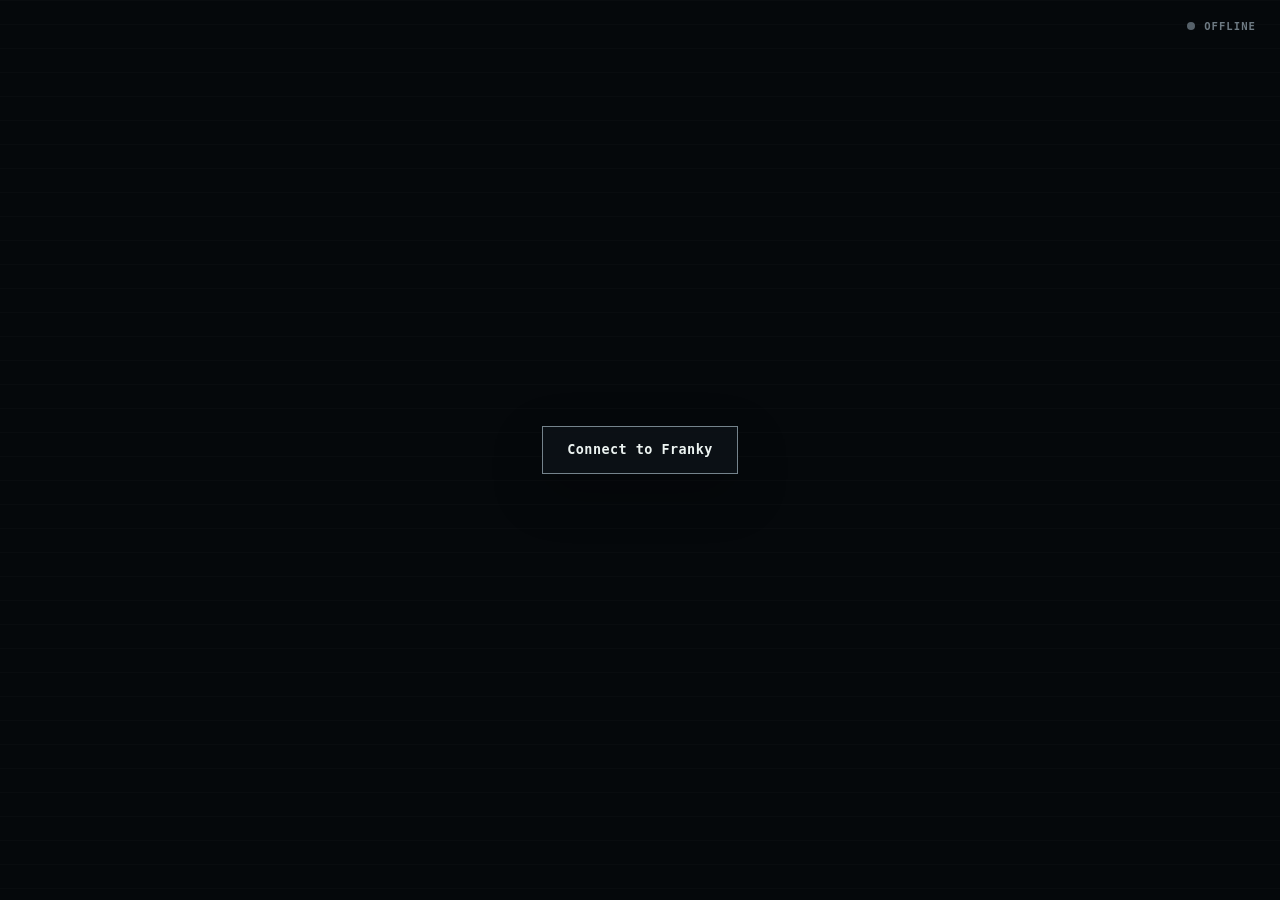
==== tools/franky-control-board/index.html @ a09f7b0f "Add initial Franky voice assistant implementation" ====
<!doctype html>
<html lang="en">
<head>
  <meta charset="utf-8">
  <meta name="viewport" content="width=device-width, initial-scale=1">
  <title>Franky</title>
  <link rel="stylesheet" href="styles.css">
</head>
<body>
  <main id="appRoot" class="app-frame" data-state="offline" data-connected="false">
    <section class="offline-app" aria-label="Franky is offline">
      <div class="offline-indicator"><i class="state-dot"></i><span>Offline</span></div>
      <button id="connectButton" class="offline-connect" type="button">Connect to Franky</button>
    </section>

    <section class="connected-app" aria-label="Franky control board">
      <div class="control-grid">
        <div class="left-stack">
          <section class="module core-module" aria-label="Franky system state">
            <div class="core-stage">
              <div class="heart-wrap">
                <div class="heart" aria-hidden="true">
                  <i class="ring ring-a"></i>
                  <i class="ring ring-b"></i>
                  <i class="ring ring-c"></i>
                  <i class="pulse"></i>
                  <span id="coreCenter" class="core-center">Idle</span>
                </div>
              </div>
              <div class="core-readout">
                <small>Current mode</small>
                <strong id="coreReadout">Ready</strong>
                <div class="readout-row"><span>Wake</span><b id="wakeEngineReadout">Armed</b></div>
                <div class="readout-row"><span>Mic</span><b>Stereo</b></div>
                <div class="readout-row"><span>Link</span><b id="linkReadout">Stable</b></div>
              </div>
            </div>
          </section>

          <nav class="feature-nav" aria-label="Franky features">
            <button class="feature-tab active" type="button" data-feature="audio">Audio</button>
            <button class="feature-tab" type="button" data-feature="leds">LEDs</button>
            <button class="feature-tab" type="button" data-feature="wake">Wake</button>
            <button class="feature-tab" type="button" data-feature="device">Device</button>
          </nav>

          <section class="module feature-module">
            <div class="module-head"><span id="featureTitle">Audio testing</span><span id="featureMeta">Ready</span></div>

            <div class="feature-panel active" data-feature-panel="audio">
              <label class="label-field">
                <span>Label or distance</span>
                <input id="labelInput" type="text" maxlength="60" placeholder="e.g. 12 ft, facing Franky">
              </label>

              <div class="compact-fields">
                <label>Microphone
                  <select id="channelSelect">
                    <option value="mix">Both · mono mix</option>
                    <option value="mic-a">Mic A only</option>
                    <option value="mic-b">Mic B only</option>
                    <option value="stereo" selected>Both · raw stereo</option>
                  </select>
                </label>
                <label>Length
                  <select id="durationSelect">
                    <option value="3000">3 seconds</option>
                    <option value="5000" selected>5 seconds</option>
                    <option value="10000">10 seconds</option>
                    <option value="15000">15 seconds</option>
                  </select>
                </label>
                <label>Gain
                  <select id="gainSelect">
                    <option value="6">6 dB</option>
                    <option value="12">12 dB</option>
                    <option value="18">18 dB</option>
                    <option value="24">24 dB</option>
                    <option value="30" selected>30 dB</option>
                  </select>
                </label>
              </div>

              <div class="action-row">
                <button id="recordButton" class="primary-action" type="button" disabled>Record audio</button>
                <button id="stopButton" class="secondary-action" type="button" disabled>Stop</button>
                <span class="action-status"><strong id="captureStatus">Ready</strong><small id="captureDetail">16 kHz · 16-bit · raw stereo</small></span>
              </div>

              <div class="subhead"><span>Recent recordings</span><button id="clearButton" type="button" disabled>Clear</button></div>
              <div id="emptyState" class="recordings-empty">No recordings in this session.</div>
              <div id="recordings" class="recordings"></div>
            </div>

            <div class="feature-panel" data-feature-panel="leds">
              <div class="led-grid" aria-label="Preview an LED state">
                <button class="led-state state-chip" type="button" data-state="offline" style="--led:#9a531d" disabled><i></i>Offline</button>
                <button class="led-state state-chip" type="button" data-state="idle" style="--led:#22b8c3" disabled><i></i>Idle</button>
                <button class="led-state state-chip" type="button" data-state="listening" style="--led:#2775e8" disabled><i></i>Listening</button>
                <button class="led-state state-chip" type="button" data-state="processing" style="--led:#a34fe0" disabled><i></i>Processing</button>
                <button class="led-state state-chip" type="button" data-state="speaking" style="--led:#f1c98d" disabled><i></i>Speaking</button>
                <button class="led-state state-chip" type="button" data-state="success" style="--led:#34c759" disabled><i></i>Success</button>
                <button class="led-state state-chip" type="button" data-state="error" style="--led:#ff4d57" disabled><i></i>Error</button>
                <button class="led-state state-chip" type="button" data-state="updating" style="--led:#f28b24" disabled><i></i>Updating</button>
              </div>
              <div class="feature-note"><strong>Board LED preview</strong><span>Franky returns to the real system state when activity changes.</span></div>
            </div>

            <div id="wakeMonitor" class="feature-panel" data-feature-panel="wake">
              <div class="wake-card">
                <span id="wakeStatus" class="wake-phrase">Listening for “Hi ESP”</span>
                <p>WakeNet listens locally on the board. Future wake-word candidates are “Yo Franky” and “Franky.”</p>
              </div>
              <div class="wake-stats">
                <div>Session detections<strong id="wakeCount">0</strong></div>
                <div>Last heard<strong id="lastWake">Never</strong></div>
                <div>Transcriber<strong id="sttStatus">Preparing</strong></div>
              </div>
              <div class="transcript-card">
                <span>Last transcript</span>
                <p id="lastTranscript">Say “Hi ESP” and then speak naturally.</p>
                <small id="transcriptMeta">Local Whisper · transcripts are not saved</small>
              </div>
              <div class="feature-note"><strong id="wakeCaptureMode">Natural endpointing enabled</strong><span>Franky stops listening after trailing silence, with a 20-second safety cap.</span></div>
            </div>

            <div class="feature-panel" data-feature-panel="device">
              <div class="device-grid">
                <div><span>Firmware</span><strong>Franky Device v3</strong></div>
                <div><span>Connection</span><strong id="deviceConnection">USB serial</strong></div>
                <div><span>Microphones</span><strong>ES7210 · stereo</strong></div>
                <div><span>Speaker</span><strong>ES8311 · ready</strong></div>
                <div><span>Wake engine</span><strong>WakeNet9</strong></div>
                <div><span>Audio stream</span><strong id="deviceAudioFormat">16 kHz · 16-bit</strong></div>
              </div>
            </div>
          </section>
        </div>

        <section class="module terminal-module" aria-label="Franky output terminal">
          <div class="module-head">
            <span>Franky output</span>
            <span class="terminal-actions">
              <button id="terminalPauseButton" type="button">Pause</button>
              <button id="terminalClearButton" type="button">Clear</button>
              <button id="disconnectButton" class="disconnect-control" type="button">Disconnect</button>
            </span>
          </div>
          <div id="terminalLog" class="terminal-log" role="log" aria-live="polite"></div>
        </section>
      </div>
    </section>
  </main>

  <template id="recordingTemplate">
    <article class="recording-card">
      <div class="recording-topline">
        <div><strong class="recording-label"></strong><small class="recording-meta"></small></div>
        <div class="levels"></div>
      </div>
      <canvas class="waveform" aria-label="Recording waveform"></canvas>
      <div class="playback-row">
        <audio controls preload="metadata"></audio>
        <a class="download-button" download>WAV</a>
        <button class="delete-button" type="button">Remove</button>
      </div>
    </article>
  </template>

  <script src="app.js"></script>
</body>
</html>
---- tools/franky-control-board/styles.css ----
:root {
  color-scheme: dark;
  --canvas: #05070a;
  --app: #080c11;
  --panel: #0b1118;
  --panel-2: #0e151d;
  --line: #202d38;
  --line-strong: #33434f;
  --text: #edf4f3;
  --muted: #80909c;
  --faint: #52616c;
  --core: #43e5dd;
  --core-soft: rgba(67, 229, 221, 0.18);
  --core-faint: rgba(67, 229, 221, 0.07);
  --mono: "Cascadia Code", "SFMono-Regular", Consolas, monospace;
  --sans: Inter, ui-sans-serif, system-ui, -apple-system, BlinkMacSystemFont, "Segoe UI", sans-serif;
}

* { box-sizing: border-box; }

html, body { min-height: 100%; }

body {
  margin: 0;
  background: var(--canvas);
  color: var(--text);
  font-family: var(--sans);
}

button, input, select { font: inherit; }
button, a { -webkit-tap-highlight-color: transparent; }

.app-frame {
  position: relative;
  min-height: 100vh;
  overflow: hidden;
  background:
    linear-gradient(rgba(255, 255, 255, 0.012) 1px, transparent 1px),
    linear-gradient(90deg, rgba(255, 255, 255, 0.012) 1px, transparent 1px),
    var(--app);
  background-size: 26px 26px;
}

.offline-app {
  position: absolute;
  inset: 0;
  z-index: 2;
  display: none;
  min-height: 100vh;
  place-items: center;
  background:
    linear-gradient(rgba(255, 255, 255, 0.014) 1px, transparent 1px),
    #05080b;
  background-size: 100% 24px;
}

.app-frame[data-connected="false"] .offline-app { display: grid; }
.app-frame[data-connected="false"] .connected-app { display: none; }

.offline-indicator {
  position: absolute;
  top: 21px;
  right: 24px;
  display: flex;
  align-items: center;
  gap: 9px;
  color: #6e7a83;
  font: 700 0.66rem/1 var(--mono);
  letter-spacing: 0.1em;
  text-transform: uppercase;
}

.state-dot {
  width: 8px;
  height: 8px;
  border-radius: 50%;
  background: #56616a;
}

.offline-connect {
  border: 1px solid #75838c;
  border-radius: 0;
  padding: 16px 24px;
  background: rgba(12, 17, 22, 0.92);
  color: #ecf3f1;
  cursor: pointer;
  font: 750 0.84rem/1 var(--mono);
  letter-spacing: 0.035em;
  box-shadow: 0 18px 50px rgba(0, 0, 0, 0.28);
  transition: border-color 140ms ease, background 140ms ease, transform 140ms ease;
}

.offline-connect:hover { border-color: #c5d0d4; background: #111820; transform: translateY(-1px); }

.connected-app { min-height: 100vh; padding: 12px; }

.control-grid {
  display: grid;
  grid-template-columns: minmax(365px, 0.78fr) minmax(560px, 1.22fr);
  gap: 10px;
  height: calc(100vh - 24px);
  min-height: 720px;
}

.left-stack {
  display: grid;
  grid-template-rows: 302px 48px minmax(0, 1fr);
  gap: 10px;
  min-width: 0;
  min-height: 0;
}

.module {
  min-width: 0;
  min-height: 0;
  border: 1px solid var(--line);
  background: rgba(11, 17, 24, 0.97);
}

.module-head {
  display: flex;
  justify-content: space-between;
  align-items: center;
  gap: 14px;
  height: 39px;
  padding: 0 12px;
  border-bottom: 1px solid var(--line);
  color: #9aa8b0;
  font: 700 0.61rem/1 var(--mono);
  letter-spacing: 0.075em;
  text-transform: uppercase;
}

.module-head > span:last-child { color: #65747f; }

.core-module { position: relative; overflow: hidden; }

.core-module::after {
  content: "";
  position: absolute;
  inset: 0;
  pointer-events: none;
  background: radial-gradient(circle at 42% 50%, var(--core-faint), transparent 49%);
}

.core-stage {
  position: relative;
  z-index: 1;
  display: grid;
  grid-template-columns: 1fr 112px;
  align-items: center;
  height: 100%;
  padding: 15px 17px 15px 22px;
}

.heart-wrap { display: grid; min-width: 0; place-items: center; }

.heart {
  position: relative;
  display: grid;
  width: 168px;
  height: 168px;
  place-items: center;
  border-radius: 50%;
  color: var(--core);
  filter: drop-shadow(0 0 18px var(--core-soft));
}

.heart .ring { position: absolute; border: 1px solid currentColor; border-radius: 50%; }
.heart .ring-a { inset: 0; border-style: dashed; opacity: 0.22; animation: rotate 18s linear infinite; }
.heart .ring-b { inset: 17px; border-width: 2px; border-right-color: transparent; border-left-color: transparent; opacity: 0.42; animation: rotate-reverse 7s linear infinite; }
.heart .ring-c { inset: 38px; opacity: 0.68; box-shadow: inset 0 0 24px var(--core-soft), 0 0 18px var(--core-soft); animation: breathe 3.4s ease-in-out infinite; }
.heart .pulse { position: absolute; inset: 31px; border: 1px solid currentColor; border-radius: 50%; opacity: 0; }

.heart .core-center {
  position: relative;
  z-index: 2;
  display: grid;
  width: 78px;
  height: 78px;
  place-items: center;
  border: 1px solid currentColor;
  border-radius: 50%;
  background: var(--core-faint);
  box-shadow: inset 0 0 25px var(--core-soft), 0 0 28px var(--core-soft);
  padding: 8px;
  font: 800 0.59rem/1.15 var(--mono);
  letter-spacing: 0.07em;
  text-align: center;
  text-transform: uppercase;
}

.core-readout {
  align-self: stretch;
  display: flex;
  flex-direction: column;
  justify-content: center;
  border-left: 1px solid var(--line);
  padding-left: 14px;
  font-family: var(--mono);
}

.core-readout small { color: #61717c; font-size: 0.54rem; letter-spacing: 0.08em; text-transform: uppercase; }
.core-readout > strong { margin: 5px 0 16px; color: var(--core); font-size: 0.78rem; letter-spacing: 0.05em; text-transform: uppercase; }
.readout-row { display: flex; justify-content: space-between; gap: 8px; margin-top: 8px; color: #697985; font-size: 0.52rem; }
.readout-row b { color: #a2b0b7; font-weight: 600; text-transform: uppercase; }

@keyframes rotate { to { transform: rotate(360deg); } }
@keyframes rotate-reverse { to { transform: rotate(-360deg); } }
@keyframes breathe { 0%, 100% { transform: scale(0.96); opacity: 0.46; } 50% { transform: scale(1.05); opacity: 0.9; } }
@keyframes ping { 0% { transform: scale(0.65); opacity: 0.85; } 100% { transform: scale(1.5); opacity: 0; } }
@keyframes listen { 0%, 100% { transform: scale(0.96); } 50% { transform: scale(1.08); } }
@keyframes speak { 0%, 100% { transform: scale(0.88); } 35% { transform: scale(1.08); } 62% { transform: scale(0.96); } }
@keyframes blink { 0%, 49% { opacity: 1; } 50%, 100% { opacity: 0.28; } }

.app-frame[data-state="offline"] { --core: #b07843; --core-soft: rgba(176, 120, 67, 0.18); --core-faint: rgba(176, 120, 67, 0.07); }
.app-frame[data-state="listening"] { --core: #4c91ff; --core-soft: rgba(76, 145, 255, 0.21); --core-faint: rgba(76, 145, 255, 0.075); }
.app-frame[data-state="listening"] .ring-c { animation: listen 1.2s ease-in-out infinite; }
.app-frame[data-state="listening"] .pulse { animation: ping 1.7s ease-out infinite; }
.app-frame[data-state="processing"] { --core: #b879ff; --core-soft: rgba(184, 121, 255, 0.2); --core-faint: rgba(184, 121, 255, 0.075); }
.app-frame[data-state="processing"] .ring-a { animation-duration: 3s; }
.app-frame[data-state="processing"] .ring-b { animation-duration: 1.3s; }
.app-frame[data-state="speaking"] { --core: #ffbd5c; --core-soft: rgba(255, 189, 92, 0.2); --core-faint: rgba(255, 189, 92, 0.075); }
.app-frame[data-state="speaking"] .ring-c { animation: speak 0.8s ease-in-out infinite; }
.app-frame[data-state="success"] { --core: #74e996; --core-soft: rgba(116, 233, 150, 0.2); --core-faint: rgba(116, 233, 150, 0.075); }
.app-frame[data-state="success"] .pulse { animation: ping 1s ease-out infinite; }
.app-frame[data-state="error"] { --core: #ff626b; --core-soft: rgba(255, 98, 107, 0.22); --core-faint: rgba(255, 98, 107, 0.08); }
.app-frame[data-state="error"] .heart { animation: blink 0.8s steps(1) infinite; }
.app-frame[data-state="updating"] { --core: #ff9360; --core-soft: rgba(255, 147, 96, 0.2); --core-faint: rgba(255, 147, 96, 0.075); }
.app-frame[data-state="updating"] .ring-a { animation-duration: 2s; }

.feature-nav {
  display: grid;
  grid-template-columns: repeat(4, 1fr);
  border: 1px solid var(--line);
  background: #0a0f15;
}

.feature-tab {
  border: 0;
  border-right: 1px solid var(--line);
  border-radius: 0;
  background: transparent;
  color: #71818c;
  cursor: pointer;
  font: 700 0.59rem/1 var(--mono);
  letter-spacing: 0.06em;
  text-transform: uppercase;
}

.feature-tab:last-child { border-right: 0; }
.feature-tab.active { background: #151e27; color: #e4eceb; box-shadow: inset 0 -2px 0 #87959d; }

.feature-module { overflow: hidden; }
.feature-panel { display: none; height: calc(100% - 39px); padding: 14px; overflow: auto; }
.feature-panel.active { display: block; }

.label-field { display: block; margin-bottom: 9px; }
.label-field > span,
.compact-fields label {
  color: #72818c;
  font: 700 0.53rem/1 var(--mono);
  letter-spacing: 0.05em;
  text-transform: uppercase;
}

.compact-fields { display: grid; grid-template-columns: 1.1fr 0.9fr 0.9fr; gap: 8px; }

select, input[type="text"] {
  width: 100%;
  margin-top: 6px;
  border: 1px solid #293640;
  border-radius: 0;
  outline: none;
  padding: 9px 10px;
  background: #080d12;
  color: #dce5e4;
  font: 0.66rem/1.2 var(--mono);
}

select:focus, input[type="text"]:focus { border-color: #687b87; box-shadow: 0 0 0 2px rgba(125, 145, 156, 0.08); }

.action-row { display: flex; align-items: center; gap: 9px; margin-top: 12px; }

.primary-action, .secondary-action {
  border: 1px solid #8d9ba3;
  border-radius: 0;
  padding: 10px 13px;
  background: #dbe4e3;
  color: #091014;
  cursor: pointer;
  font: 800 0.61rem/1 var(--mono);
  letter-spacing: 0.05em;
  text-transform: uppercase;
}

.secondary-action { border-color: #31404b; background: #111820; color: #a9b5bb; }
.primary-action.recording { border-color: #ff6971; background: #ff6971; color: #21070a; }
button:disabled { cursor: not-allowed; opacity: 0.38; }

.action-status {
  display: flex;
  flex-direction: column;
  gap: 3px;
  margin-left: auto;
  color: #657681;
  font: 0.54rem/1.3 var(--mono);
  text-align: right;
}

.action-status strong { color: #aeb9bd; font-weight: 650; }
.action-status small { color: #657681; font: inherit; }

.subhead {
  display: flex;
  justify-content: space-between;
  align-items: center;
  gap: 12px;
  margin: 15px 0 8px;
  padding-top: 12px;
  border-top: 1px solid var(--line);
  color: #9cabb2;
  font: 700 0.56rem/1 var(--mono);
  letter-spacing: 0.07em;
  text-transform: uppercase;
}

.subhead button { border: 0; padding: 0; background: none; color: #667680; cursor: pointer; font: inherit; text-transform: inherit; }

.recordings-empty { padding: 20px 10px; border: 1px dashed #27343e; color: #596973; font: 0.58rem/1.4 var(--mono); text-align: center; }
.recordings { display: grid; gap: 8px; }

.recording-card { border: 1px solid #25323c; padding: 9px; background: #090e14; }
.recording-topline { display: flex; justify-content: space-between; gap: 12px; align-items: flex-start; }
.recording-topline strong { display: block; color: #d4dedd; font: 650 0.61rem/1.25 var(--mono); }
.recording-topline small { display: block; margin-top: 4px; color: #62727d; font: 0.5rem/1.3 var(--mono); }
.levels { display: flex; flex-wrap: wrap; justify-content: flex-end; gap: 4px; }
.level-pill { border: 1px solid #2b3943; padding: 4px 5px; color: #7f8e97; font: 0.48rem/1 var(--mono); }
.waveform { display: block; width: 100%; height: 48px; margin: 8px 0; background: #060a0e; }
.playback-row { display: flex; align-items: center; gap: 7px; }
.playback-row audio { min-width: 140px; height: 32px; flex: 1; }
.download-button, .delete-button { border: 0; background: transparent; color: #7a8a94; font: 700 0.52rem/1 var(--mono); text-decoration: none; text-transform: uppercase; cursor: pointer; }

.led-grid { display: grid; grid-template-columns: repeat(4, 1fr); gap: 8px; }

.led-state {
  display: flex;
  align-items: center;
  gap: 8px;
  min-height: 42px;
  border: 1px solid #293640;
  border-radius: 0;
  padding: 0 10px;
  background: #090e14;
  color: #909da5;
  cursor: pointer;
  font: 650 0.54rem/1 var(--mono);
  text-transform: uppercase;
}

.led-state i { width: 7px; height: 7px; border-radius: 50%; background: var(--led); box-shadow: 0 0 7px color-mix(in srgb, var(--led) 60%, transparent); }
.led-state.active { border-color: #667782; background: #131c24; color: #e2e9e8; }

.feature-note { display: flex; flex-direction: column; gap: 5px; margin-top: 13px; border-top: 1px solid var(--line); padding-top: 12px; }
.feature-note strong { color: #b3bec2; font: 650 0.59rem/1.25 var(--mono); }
.feature-note span { color: #657580; font: 0.54rem/1.45 var(--mono); }

.wake-card, .device-grid > div { border: 1px solid #27343e; background: #090e14; padding: 12px; }
.wake-phrase { color: #d9e3e2; font: 700 1.02rem/1.2 var(--mono); }
.wake-card p { margin: 6px 0 0; color: #687985; font: 0.56rem/1.5 var(--mono); }
.wake-monitor-detected .wake-card { border-color: var(--core); box-shadow: inset 0 0 30px var(--core-faint); }
.wake-stats { display: grid; grid-template-columns: repeat(3, minmax(0, 1fr)); gap: 8px; margin-top: 10px; }
.wake-stats div { border: 1px solid #27343e; padding: 11px; color: #72828c; font: 0.54rem/1.3 var(--mono); text-transform: uppercase; }
.wake-stats strong { display: block; margin-top: 5px; color: #cad5d6; font-size: 0.7rem; text-transform: none; }
.transcript-card { margin-top: 10px; border: 1px solid #27343e; padding: 12px; background: #060a0d; }
.transcript-card > span { color: #62727d; font: 0.52rem/1 var(--mono); letter-spacing: 0.07em; text-transform: uppercase; }
.transcript-card p { margin: 9px 0 8px; color: #e2eae9; font: 650 0.78rem/1.5 var(--mono); }
.transcript-card small { color: #64747e; font: 0.53rem/1.4 var(--mono); }
.device-grid { display: grid; grid-template-columns: 1fr 1fr; gap: 8px; }
.device-grid span { display: block; color: #62727d; font: 0.51rem/1 var(--mono); text-transform: uppercase; }
.device-grid strong { display: block; margin-top: 6px; color: #c4cece; font: 650 0.64rem/1.25 var(--mono); }

.terminal-module {
  display: grid;
  grid-template-rows: 39px minmax(0, 1fr);
  min-width: 0;
  min-height: 0;
  overflow: hidden;
  background: #060a0d;
}

.terminal-module .module-head { background: #0a0f14; }
.terminal-actions { display: flex; gap: 14px; }
.terminal-actions button { border: 0; padding: 0; background: transparent; color: #63727d; cursor: pointer; font: inherit; text-transform: inherit; letter-spacing: inherit; }
.terminal-actions .disconnect-control { color: #aeb9bd; }
.terminal-actions .disconnect-control::before { content: ""; display: inline-block; height: 10px; margin-right: 14px; border-left: 1px solid #394751; vertical-align: -1px; }
.terminal-actions button:hover { color: #d7dfdf; }

.terminal-log {
  overflow-y: auto;
  padding: 15px 17px 28px;
  background:
    linear-gradient(rgba(255, 255, 255, 0.014) 1px, transparent 1px),
    #05080b;
  background-size: 100% 24px;
  color: #9facb2;
  font: 0.68rem/1.88 var(--mono);
  scrollbar-color: #263540 transparent;
}

.log-line { display: grid; grid-template-columns: 72px 64px minmax(0, 1fr); gap: 10px; min-height: 22px; }
.log-time { color: #4e5d67; }
.log-kind { color: #788891; text-transform: uppercase; }
.log-message { color: #a7b3b8; overflow-wrap: anywhere; }
.log-message strong { color: #e0e8e7; font-weight: 600; }
.log-line[data-state="offline"], .state-keyword[data-state="offline"] { --log-state-color: #b07843; }
.log-line[data-state="idle"], .state-keyword[data-state="idle"] { --log-state-color: #43e5dd; }
.log-line[data-state="listening"], .state-keyword[data-state="listening"] { --log-state-color: #4c91ff; }
.log-line[data-state="processing"], .state-keyword[data-state="processing"] { --log-state-color: #b879ff; }
.log-line[data-state="speaking"], .state-keyword[data-state="speaking"] { --log-state-color: #ffbd5c; }
.log-line[data-state="success"], .state-keyword[data-state="success"] { --log-state-color: #74e996; }
.log-line[data-state="error"], .state-keyword[data-state="error"] { --log-state-color: #ff626b; }
.log-line[data-state="updating"], .state-keyword[data-state="updating"] { --log-state-color: #ff9360; }
.log-line.state-line .log-kind, .state-keyword { color: var(--log-state-color); font-weight: 600; }
.log-line.transcript-line .log-kind { color: #74e996; }
.log-line.transcript-line .log-message { color: #e3ecea; font-weight: 600; }
.log-line.error-line .log-kind, .log-line.error-line .log-message { color: #e1878b; }
.terminal-paused { box-shadow: inset 0 0 0 1px #715e3e; }

@media (max-width: 1050px) {
  .app-frame { overflow: visible; }
  .connected-app { min-height: 100vh; }
  .control-grid { grid-template-columns: 1fr; height: auto; min-height: 0; }
  .left-stack { grid-template-rows: 280px 48px minmax(430px, auto); }
  .feature-module { min-height: 430px; }
  .terminal-module { min-height: 600px; }
}

@media (max-width: 700px) {
  .connected-app { padding: 7px; }
  .left-stack { grid-template-rows: 260px 48px minmax(470px, auto); }
  .core-stage { grid-template-columns: 1fr; padding: 10px; }
  .core-readout { display: none; }
  .heart { width: 150px; height: 150px; }
  .feature-nav { overflow-x: auto; }
  .feature-tab { min-width: 82px; }
  .feature-panel { padding: 11px; }
  .compact-fields { grid-template-columns: 1fr; }
  .action-row { flex-wrap: wrap; }
  .action-status { width: 100%; margin-left: 0; text-align: left; }
  .led-grid { grid-template-columns: 1fr 1fr; }
  .device-grid { grid-template-columns: 1fr; }
  .terminal-module { min-height: 520px; }
  .terminal-log { padding: 12px; font-size: 0.6rem; }
  .log-line { grid-template-columns: 58px 48px minmax(0, 1fr); gap: 6px; }
  .terminal-actions { gap: 9px; }
  .terminal-actions .disconnect-control::before { margin-right: 9px; }
  .recording-topline, .playback-row { align-items: stretch; flex-direction: column; }
  .levels { justify-content: flex-start; }
  .playback-row audio { width: 100%; }
}

@media (prefers-reduced-motion: reduce) {
  *, *::before, *::after { scroll-behavior: auto !important; animation-duration: 0.001ms !important; animation-iteration-count: 1 !important; }
}
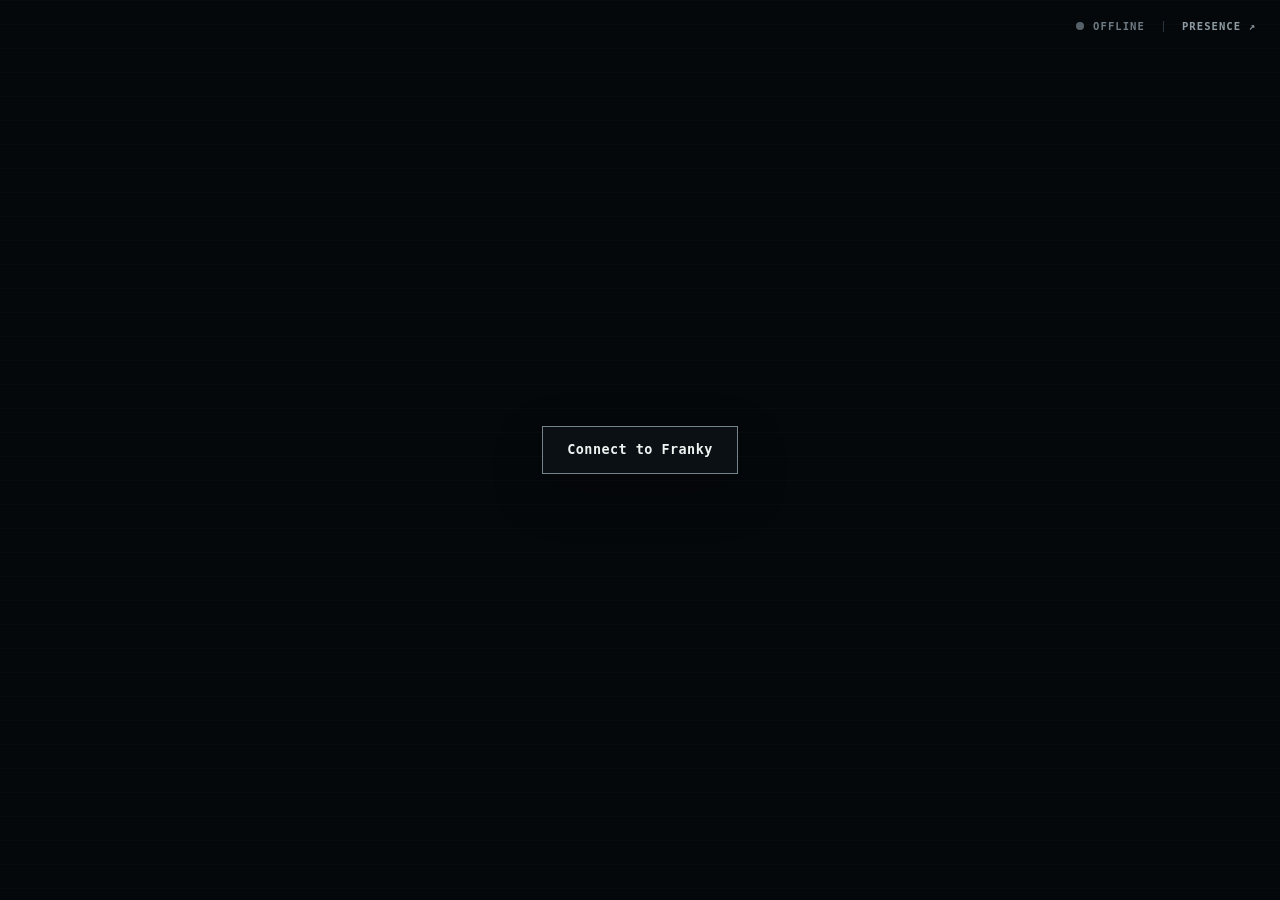
==== commit 62a62a56: "feat: add live Franky Presence page" ====
--- a/tools/franky-control-board/index.html
+++ b/tools/franky-control-board/index.html
@@ -9,7 +9,10 @@
 <body>
   <main id="appRoot" class="app-frame" data-state="offline" data-connected="false">
     <section class="offline-app" aria-label="Franky is offline">
-      <div class="offline-indicator"><i class="state-dot"></i><span>Offline</span></div>
+      <div class="offline-indicator">
+        <i class="state-dot"></i><span>Offline</span>
+        <a class="presence-link" href="/presence/" target="_blank" rel="noopener">Presence ↗</a>
+      </div>
       <button id="connectButton" class="offline-connect" type="button">Connect to Franky</button>
     </section>
 
@@ -108,29 +111,35 @@
 
             <div id="wakeMonitor" class="feature-panel" data-feature-panel="wake">
               <div class="wake-card">
-                <span id="wakeStatus" class="wake-phrase">Listening for “Hi ESP”</span>
-                <p>WakeNet listens locally on the board. Future wake-word candidates are “Yo Franky” and “Franky.”</p>
+                <span id="wakeStatus" class="wake-phrase">Wake engine offline</span>
+                <p>The wake phrase is detected locally on the board, without sending room audio to the computer.</p>
               </div>
               <div class="wake-stats">
                 <div>Session detections<strong id="wakeCount">0</strong></div>
                 <div>Last heard<strong id="lastWake">Never</strong></div>
                 <div>Transcriber<strong id="sttStatus">Preparing</strong></div>
+                <div>Assistant<strong id="assistantStatus">Checking</strong></div>
               </div>
               <div class="transcript-card">
                 <span>Last transcript</span>
-                <p id="lastTranscript">Say “Hi ESP” and then speak naturally.</p>
+                <p id="lastTranscript">Connect to Franky, say the wake phrase, then speak naturally.</p>
                 <small id="transcriptMeta">Local Whisper · transcripts are not saved</small>
+              </div>
+              <div class="transcript-card assistant-card">
+                <span>Franky reply</span>
+                <p id="lastReply">No request processed in this session.</p>
+                <small id="assistantMeta">Named capabilities · fixed allowlist</small>
               </div>
               <div class="feature-note"><strong id="wakeCaptureMode">Natural endpointing enabled</strong><span>Franky stops listening after trailing silence, with a 20-second safety cap.</span></div>
             </div>
 
             <div class="feature-panel" data-feature-panel="device">
               <div class="device-grid">
-                <div><span>Firmware</span><strong>Franky Device v3</strong></div>
+                <div><span>Firmware</span><strong id="firmwareReadout">Franky Device</strong></div>
                 <div><span>Connection</span><strong id="deviceConnection">USB serial</strong></div>
                 <div><span>Microphones</span><strong>ES7210 · stereo</strong></div>
                 <div><span>Speaker</span><strong>ES8311 · ready</strong></div>
-                <div><span>Wake engine</span><strong>WakeNet9</strong></div>
+                <div><span>Wake engine</span><strong id="wakeEngineDetail">Offline</strong></div>
                 <div><span>Audio stream</span><strong id="deviceAudioFormat">16 kHz · 16-bit</strong></div>
               </div>
             </div>
@@ -141,6 +150,7 @@
           <div class="module-head">
             <span>Franky output</span>
             <span class="terminal-actions">
+              <a class="presence-link" href="/presence/" target="_blank" rel="noopener">Presence ↗</a>
               <button id="terminalPauseButton" type="button">Pause</button>
               <button id="terminalClearButton" type="button">Clear</button>
               <button id="disconnectButton" class="disconnect-control" type="button">Disconnect</button>
@@ -167,6 +177,7 @@
     </article>
   </template>
 
+  <script src="presence-feed.js"></script>
   <script src="app.js"></script>
 </body>
 </html>
--- a/tools/franky-control-board/styles.css
+++ b/tools/franky-control-board/styles.css
@@ -70,6 +70,25 @@
   text-transform: uppercase;
 }
 
+.presence-link {
+  color: #8e9ba3;
+  font: inherit;
+  letter-spacing: inherit;
+  text-decoration: none;
+  text-transform: uppercase;
+}
+
+.offline-indicator .presence-link {
+  margin-left: 9px;
+  border-left: 1px solid #293640;
+  padding-left: 18px;
+}
+
+.presence-link:hover,
+.presence-link:focus-visible {
+  color: #e4eceb;
+}
+
 .state-dot {
   width: 8px;
   height: 8px;
@@ -369,13 +388,15 @@
 .wake-phrase { color: #d9e3e2; font: 700 1.02rem/1.2 var(--mono); }
 .wake-card p { margin: 6px 0 0; color: #687985; font: 0.56rem/1.5 var(--mono); }
 .wake-monitor-detected .wake-card { border-color: var(--core); box-shadow: inset 0 0 30px var(--core-faint); }
-.wake-stats { display: grid; grid-template-columns: repeat(3, minmax(0, 1fr)); gap: 8px; margin-top: 10px; }
+.wake-stats { display: grid; grid-template-columns: repeat(4, minmax(0, 1fr)); gap: 8px; margin-top: 10px; }
 .wake-stats div { border: 1px solid #27343e; padding: 11px; color: #72828c; font: 0.54rem/1.3 var(--mono); text-transform: uppercase; }
 .wake-stats strong { display: block; margin-top: 5px; color: #cad5d6; font-size: 0.7rem; text-transform: none; }
 .transcript-card { margin-top: 10px; border: 1px solid #27343e; padding: 12px; background: #060a0d; }
 .transcript-card > span { color: #62727d; font: 0.52rem/1 var(--mono); letter-spacing: 0.07em; text-transform: uppercase; }
 .transcript-card p { margin: 9px 0 8px; color: #e2eae9; font: 650 0.78rem/1.5 var(--mono); }
 .transcript-card small { color: #64747e; font: 0.53rem/1.4 var(--mono); }
+.assistant-card { border-color: #2d3746; background: #090a11; }
+.assistant-card > span { color: #8f6db3; }
 .device-grid { display: grid; grid-template-columns: 1fr 1fr; gap: 8px; }
 .device-grid span { display: block; color: #62727d; font: 0.51rem/1 var(--mono); text-transform: uppercase; }
 .device-grid strong { display: block; margin-top: 6px; color: #c4cece; font: 650 0.64rem/1.25 var(--mono); }
@@ -391,6 +412,7 @@
 
 .terminal-module .module-head { background: #0a0f14; }
 .terminal-actions { display: flex; gap: 14px; }
+.terminal-actions .presence-link { color: #83919a; }
 .terminal-actions button { border: 0; padding: 0; background: transparent; color: #63727d; cursor: pointer; font: inherit; text-transform: inherit; letter-spacing: inherit; }
 .terminal-actions .disconnect-control { color: #aeb9bd; }
 .terminal-actions .disconnect-control::before { content: ""; display: inline-block; height: 10px; margin-right: 14px; border-left: 1px solid #394751; vertical-align: -1px; }
@@ -424,6 +446,10 @@
 .log-line.state-line .log-kind, .state-keyword { color: var(--log-state-color); font-weight: 600; }
 .log-line.transcript-line .log-kind { color: #74e996; }
 .log-line.transcript-line .log-message { color: #e3ecea; font-weight: 600; }
+.log-line.intent-line .log-kind { color: #b879ff; }
+.log-line.action-line .log-kind { color: #74e996; }
+.log-line.assistant-line .log-kind { color: #43e5dd; }
+.log-line.assistant-line .log-message { color: #e3ecea; font-weight: 600; }
 .log-line.error-line .log-kind, .log-line.error-line .log-message { color: #e1878b; }
 .terminal-paused { box-shadow: inset 0 0 0 1px #715e3e; }
 
@@ -448,6 +474,7 @@
   .compact-fields { grid-template-columns: 1fr; }
   .action-row { flex-wrap: wrap; }
   .action-status { width: 100%; margin-left: 0; text-align: left; }
+  .wake-stats { grid-template-columns: repeat(2, minmax(0, 1fr)); }
   .led-grid { grid-template-columns: 1fr 1fr; }
   .device-grid { grid-template-columns: 1fr; }
   .terminal-module { min-height: 520px; }
